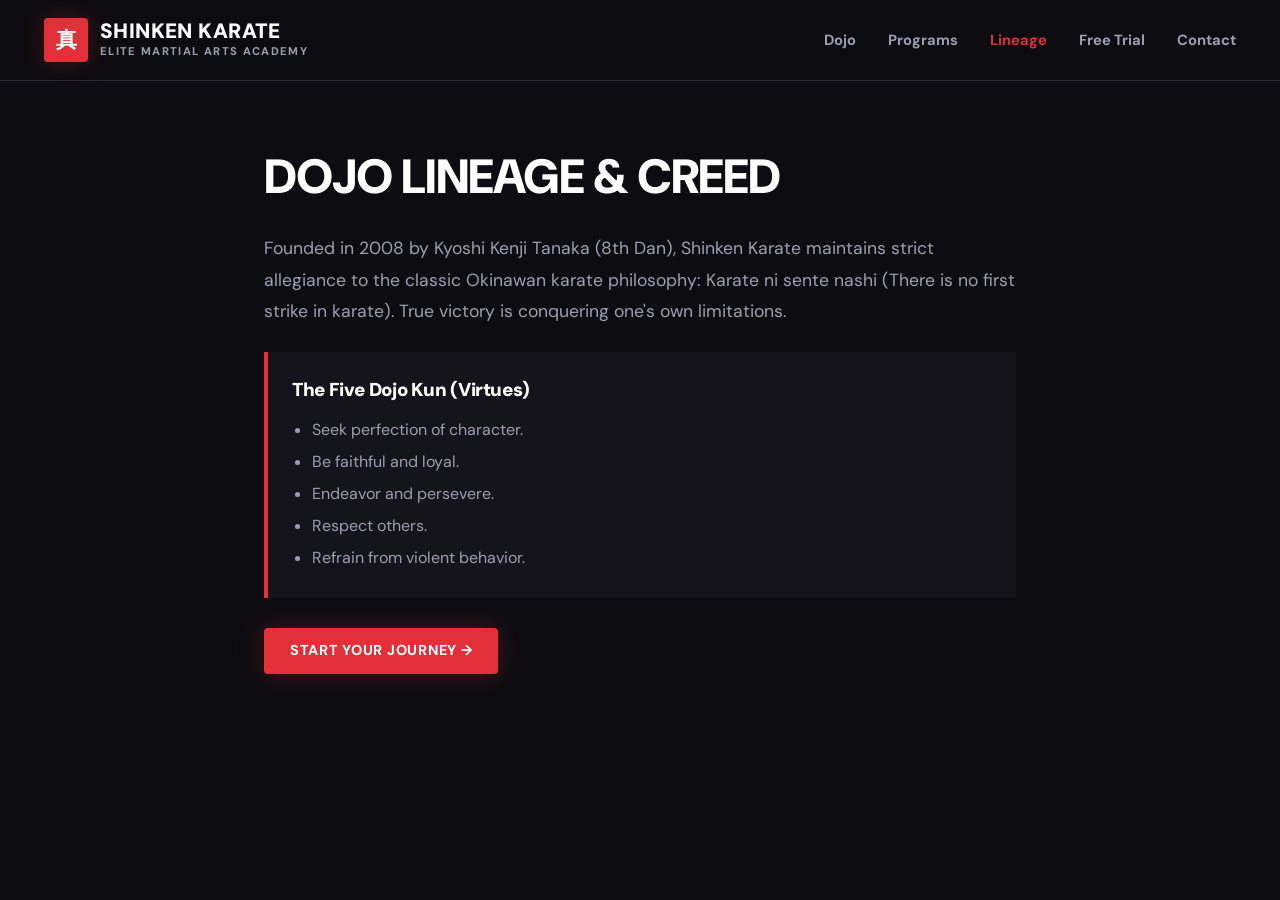
==== about.html @ 0f867ace "feat: initial release of scalenova-demo-08-shinken-martialarts" ====
<!DOCTYPE html><html lang="en"><head><meta charset="UTF-8"><title>Lineage — Shinken Karate Academy</title><link rel="stylesheet" href="src/styles/theme.css"></head><body>
<header class="site-header"><div class="container header-inner"><a href="index.html" class="brand"><div class="brand-badge">真</div><div><div class="brand-name">SHINKEN KARATE</div><div class="brand-sub">Elite Martial Arts Academy</div></div></a><nav><ul class="nav-links"><li><a href="index.html" class="nav-link">Dojo</a></li><li><a href="programs.html" class="nav-link">Programs</a></li><li><a href="about.html" class="nav-link active">Lineage</a></li><li><a href="trial.html" class="nav-link">Free Trial</a></li><li><a href="contact.html" class="nav-link">Contact</a></li></ul></nav></div></header>
<div class="container" style="max-width:800px; padding:60px 24px 100px;"><h1 style="font-size:3rem; text-transform:uppercase; margin-bottom:20px;">Dojo Lineage & Creed</h1><p style="color:var(--text-muted); font-size:1.1rem; line-height:1.8; margin-bottom:24px;">Founded in 2008 by Kyoshi Kenji Tanaka (8th Dan), Shinken Karate maintains strict allegiance to the classic Okinawan karate philosophy: Karate ni sente nashi (There is no first strike in karate). True victory is conquering one's own limitations.</p>
<div style="background:var(--bg-secondary); border-left:4px solid var(--color-crimson); padding:24px; margin-bottom:30px;"><h3 style="color:#FFF; margin-bottom:10px;">The Five Dojo Kun (Virtues)</h3><ul style="padding-left:20px; line-height:2; color:var(--text-muted);"><li>Seek perfection of character.</li><li>Be faithful and loyal.</li><li>Endeavor and persevere.</li><li>Respect others.</li><li>Refrain from violent behavior.</li></ul></div>
<a href="trial.html" class="btn btn-primary">Start Your Journey &rarr;</a>
</div></body></html>
---- src/styles/theme.css ----
/* ==============================================================================
   SCALENOVA SYSTEMS — DEMO 08: SHINKEN KARATE ACADEMY
   Martial Arts & Athletic Training Center Design System
   ============================================================================== */

@import url('https://fonts.googleapis.com/css2?family=DM+Sans:ital,wght@0,400;0,500;0,700;0,900;1,700&display=swap');

:root {
  --bg-primary: #0D0D11;
  --bg-secondary: #14141A;
  --bg-card: #1B1B24;
  --surface-overlay: rgba(13, 13, 17, 0.95);
  --border-subtle: #292936;
  --border-crimson: #E33038;
  
  --color-crimson: #E33038;
  --color-crimson-hover: #C52229;
  --color-gold: #C29F3E;
  --color-belt-white: #FFFFFF;
  --color-belt-black: #000000;
  
  --text-main: #FFFFFF;
  --text-muted: #9E9EB2;
  --text-light: #6E6E82;

  --shadow-card: 0 8px 24px rgba(0, 0, 0, 0.5);
  --shadow-red-glow: 0 0 24px rgba(227, 48, 56, 0.25);

  --font-main: 'DM Sans', -apple-system, BlinkMacSystemFont, sans-serif;
  
  --radius-sm: 4px;
  --radius-md: 8px;
  --radius-lg: 16px;
  --radius-full: 9999px;
  --transition: all 0.25s cubic-bezier(0.16, 1, 0.3, 1);
}

* { box-sizing: border-box; margin: 0; padding: 0; }

body {
  background-color: var(--bg-primary);
  color: var(--text-main);
  font-family: var(--font-main);
  line-height: 1.5;
  -webkit-font-smoothing: antialiased;
  overflow-x: hidden;
}

h1, h2, h3, h4 {
  font-weight: 900;
  letter-spacing: -0.02em;
  color: var(--text-main);
}

a { color: inherit; text-decoration: none; }

.container {
  width: 100%;
  max-width: 1240px;
  margin: 0 auto;
  padding: 0 24px;
}

/* Dispatch Alert */
.alert-bar {
  background-color: var(--color-crimson);
  color: #FFF;
  font-size: 0.84rem;
  font-weight: 700;
  text-align: center;
  padding: 10px 0;
  letter-spacing: 0.04em;
  text-transform: uppercase;
}
.alert-bar a { text-decoration: underline; margin-left: 8px; }

/* Site Header */
.site-header {
  position: sticky;
  top: 0;
  z-index: 100;
  background: var(--surface-overlay);
  backdrop-filter: blur(14px);
  border-bottom: 1px solid var(--border-subtle);
}
.header-inner {
  display: flex;
  align-items: center;
  justify-content: space-between;
  height: 80px;
}
.brand {
  display: flex;
  align-items: center;
  gap: 12px;
}
.brand-badge {
  width: 44px;
  height: 44px;
  background: var(--color-crimson);
  border-radius: var(--radius-sm);
  display: flex;
  align-items: center;
  justify-content: center;
  color: #FFF;
  font-weight: 900;
  font-size: 1.3rem;
  box-shadow: var(--shadow-red-glow);
}
.brand-name {
  font-size: 1.3rem;
  font-weight: 900;
  letter-spacing: 0.02em;
  line-height: 1.1;
}
.brand-sub {
  font-size: 0.7rem;
  color: var(--text-muted);
  text-transform: uppercase;
  letter-spacing: 0.12em;
  font-weight: 700;
}

.nav-links {
  display: flex;
  gap: 32px;
  list-style: none;
}
.nav-link {
  font-size: 0.92rem;
  font-weight: 700;
  color: var(--text-muted);
  transition: var(--transition);
  padding: 6px 0;
}
.nav-link:hover, .nav-link.active {
  color: var(--color-crimson);
}

.btn {
  display: inline-flex;
  align-items: center;
  justify-content: center;
  gap: 8px;
  padding: 12px 26px;
  border-radius: var(--radius-sm);
  font-weight: 700;
  font-size: 0.9rem;
  text-transform: uppercase;
  letter-spacing: 0.05em;
  cursor: pointer;
  transition: var(--transition);
  border: none;
}
.btn-primary {
  background: var(--color-crimson);
  color: #FFF;
  box-shadow: var(--shadow-red-glow);
}
.btn-primary:hover {
  background: var(--color-crimson-hover);
  transform: translateY(-2px);
}
.btn-outline {
  border: 1px solid var(--border-subtle);
  background: var(--bg-secondary);
  color: #FFF;
}
.btn-outline:hover {
  border-color: var(--color-crimson);
  color: var(--color-crimson);
}

/* Hero Section */
.hero {
  padding: 100px 0 80px;
  background: radial-gradient(circle at 80% 20%, rgba(227, 48, 56, 0.15) 0%, transparent 50%),
              linear-gradient(180deg, var(--bg-primary) 0%, var(--bg-secondary) 100%);
}
.hero-grid {
  display: grid;
  grid-template-columns: 1.1fr 0.9fr;
  gap: 60px;
  align-items: center;
}
.hero-tag {
  display: inline-flex;
  align-items: center;
  gap: 8px;
  background: rgba(227, 48, 56, 0.15);
  border: 1px solid var(--color-crimson);
  color: var(--color-crimson);
  padding: 6px 14px;
  border-radius: var(--radius-full);
  font-size: 0.78rem;
  font-weight: 800;
  letter-spacing: 0.08em;
  text-transform: uppercase;
  margin-bottom: 24px;
}
.hero-title {
  font-size: 3.8rem;
  line-height: 1.08;
  margin-bottom: 24px;
  text-transform: uppercase;
}
.hero-title span {
  color: var(--color-crimson);
}
.hero-lead {
  font-size: 1.15rem;
  color: var(--text-muted);
  line-height: 1.7;
  margin-bottom: 36px;
  max-width: 560px;
}
.hero-cta {
  display: flex;
  gap: 16px;
  margin-bottom: 48px;
  flex-wrap: wrap;
}
.hero-stats {
  display: grid;
  grid-template-columns: repeat(3, 1fr);
  gap: 24px;
  border-top: 1px solid var(--border-subtle);
  padding-top: 28px;
}
.stat-val {
  font-size: 2.2rem;
  font-weight: 900;
  color: #FFF;
}
.stat-val span { color: var(--color-crimson); }
.stat-label {
  font-size: 0.8rem;
  color: var(--text-light);
  font-weight: 700;
  text-transform: uppercase;
  letter-spacing: 0.05em;
}

.hero-img-card {
  position: relative;
  border-radius: var(--radius-md);
  overflow: hidden;
  border: 1px solid var(--border-subtle);
  box-shadow: var(--shadow-card);
}
.hero-img-card img {
  width: 100%;
  height: 480px;
  object-fit: cover;
  display: block;
}
.hero-overlay-badge {
  position: absolute;
  bottom: 20px;
  left: 20px;
  right: 20px;
  background: rgba(13, 13, 17, 0.85);
  backdrop-filter: blur(10px);
  border: 1px solid var(--border-subtle);
  padding: 18px 24px;
  border-radius: var(--radius-sm);
  display: flex;
  justify-content: space-between;
  align-items: center;
}

/* Programs Section */
.section {
  padding: 90px 0;
}
.section-header {
  text-align: center;
  max-width: 640px;
  margin: 0 auto 60px;
}
.section-tag {
  color: var(--color-crimson);
  font-size: 0.8rem;
  font-weight: 800;
  letter-spacing: 0.15em;
  text-transform: uppercase;
  margin-bottom: 12px;
  display: block;
}
.section-title {
  font-size: 2.8rem;
  text-transform: uppercase;
  margin-bottom: 16px;
}
.section-desc {
  color: var(--text-muted);
  font-size: 1.05rem;
}

.program-grid {
  display: grid;
  grid-template-columns: repeat(auto-fit, minmax(280px, 1fr));
  gap: 24px;
}
.program-card {
  background: var(--bg-card);
  border: 1px solid var(--border-subtle);
  border-radius: var(--radius-sm);
  overflow: hidden;
  transition: var(--transition);
  display: flex;
  flex-direction: column;
}
.program-card:hover {
  border-color: var(--color-crimson);
  transform: translateY(-6px);
  box-shadow: var(--shadow-card);
}
.program-thumb {
  height: 220px;
  overflow: hidden;
  position: relative;
}
.program-thumb img {
  width: 100%;
  height: 100%;
  object-fit: cover;
  transition: transform 0.5s ease;
}
.program-card:hover .program-thumb img {
  transform: scale(1.08);
}
.program-badge {
  position: absolute;
  top: 12px;
  left: 12px;
  background: var(--color-crimson);
  color: #FFF;
  font-size: 0.72rem;
  font-weight: 800;
  padding: 4px 10px;
  border-radius: var(--radius-sm);
  text-transform: uppercase;
}
.program-body {
  padding: 24px;
  display: flex;
  flex-direction: column;
  flex-grow: 1;
}
.program-title {
  font-size: 1.35rem;
  margin-bottom: 10px;
  text-transform: uppercase;
}
.program-desc {
  font-size: 0.9rem;
  color: var(--text-muted);
  line-height: 1.6;
  margin-bottom: 20px;
  flex-grow: 1;
}

/* Schedule Table */
.schedule-tabs {
  display: flex;
  justify-content: center;
  gap: 10px;
  margin-bottom: 30px;
  flex-wrap: wrap;
}
.tab-btn {
  padding: 10px 20px;
  background: var(--bg-card);
  border: 1px solid var(--border-subtle);
  color: var(--text-muted);
  font-weight: 700;
  font-size: 0.85rem;
  border-radius: var(--radius-sm);
  cursor: pointer;
  transition: var(--transition);
}
.tab-btn.active, .tab-btn:hover {
  background: var(--color-crimson);
  color: #FFF;
  border-color: var(--color-crimson);
}
.schedule-table {
  width: 100%;
  border-collapse: collapse;
  background: var(--bg-card);
  border-radius: var(--radius-sm);
  overflow: hidden;
  border: 1px solid var(--border-subtle);
}
.schedule-table th, .schedule-table td {
  padding: 16px 20px;
  text-align: left;
  border-bottom: 1px solid var(--border-subtle);
}
.schedule-table th {
  background: var(--bg-secondary);
  color: var(--text-muted);
  font-size: 0.8rem;
  text-transform: uppercase;
  letter-spacing: 0.08em;
}
.schedule-table td {
  font-size: 0.95rem;
}

/* Free Trial Callout */
.trial-banner {
  background: linear-gradient(135deg, #1A1A24 0%, #0D0D11 100%);
  border: 1px solid var(--color-crimson);
  border-radius: var(--radius-md);
  padding: 60px 40px;
  text-align: center;
  box-shadow: var(--shadow-red-glow);
}

/* Footer */
.site-footer {
  background: #08080B;
  border-top: 1px solid var(--border-subtle);
  padding: 80px 0 30px;
}
.footer-grid {
  display: grid;
  grid-template-columns: 1.4fr 1fr 1fr 1fr;
  gap: 40px;
  margin-bottom: 60px;
}
.footer-col h4 {
  font-size: 0.95rem;
  color: var(--color-crimson);
  text-transform: uppercase;
  letter-spacing: 0.1em;
  margin-bottom: 20px;
}
.footer-links { list-style: none; }
.footer-links li { margin-bottom: 12px; }
.footer-links a {
  font-size: 0.88rem;
  color: var(--text-muted);
  transition: var(--transition);
}
.footer-links a:hover { color: #FFF; }
.footer-bottom {
  border-top: 1px solid var(--border-subtle);
  padding-top: 30px;
  display: flex;
  justify-content: space-between;
  font-size: 0.82rem;
  color: var(--text-light);
}

@media(max-width: 900px) {
  .hero-grid { grid-template-columns: 1fr; }
  .footer-grid { grid-template-columns: 1fr 1fr; }
}
@media(max-width: 600px) {
  .nav-links { display: none; }
  .hero-title { font-size: 2.6rem; }
  .footer-grid { grid-template-columns: 1fr; }
}
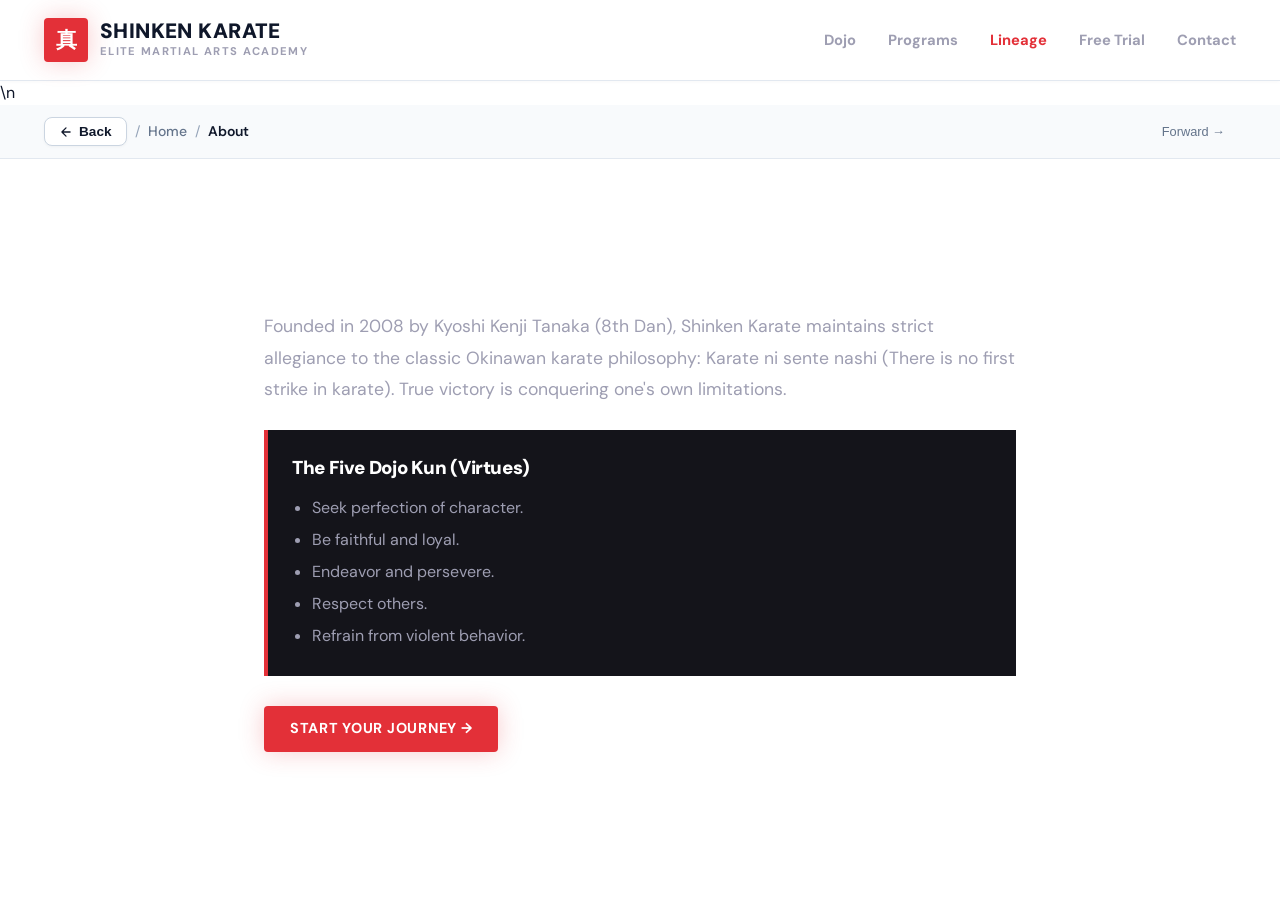
==== commit ca84bd7d: "feat: upgrade to Light Luxury design system, stacked single-column forms, in-window navigation & mob" ====
--- a/about.html
+++ b/about.html
@@ -1,5 +1,24 @@
 <!DOCTYPE html><html lang="en"><head><meta charset="UTF-8"><title>Lineage — Shinken Karate Academy</title><link rel="stylesheet" href="src/styles/theme.css"></head><body>
-<header class="site-header"><div class="container header-inner"><a href="index.html" class="brand"><div class="brand-badge">真</div><div><div class="brand-name">SHINKEN KARATE</div><div class="brand-sub">Elite Martial Arts Academy</div></div></a><nav><ul class="nav-links"><li><a href="index.html" class="nav-link">Dojo</a></li><li><a href="programs.html" class="nav-link">Programs</a></li><li><a href="about.html" class="nav-link active">Lineage</a></li><li><a href="trial.html" class="nav-link">Free Trial</a></li><li><a href="contact.html" class="nav-link">Contact</a></li></ul></nav></div></header>
+<header class="site-header"><div class="container header-inner"><a href="index.html" class="brand"><div class="brand-badge">真</div><div><div class="brand-name">SHINKEN KARATE</div><div class="brand-sub">Elite Martial Arts Academy</div></div></a><nav><ul class="nav-links"><li><a href="index.html" class="nav-link">Dojo</a></li><li><a href="programs.html" class="nav-link">Programs</a></li><li><a href="about.html" class="nav-link active">Lineage</a></li><li><a href="trial.html" class="nav-link">Free Trial</a></li><li><a href="contact.html" class="nav-link">Contact</a></li></ul></nav></div></header>\n
+  <!-- In-Window Breadcrumb & Front/Back Navigation -->
+  <div class="subpage-nav-bar">
+    <div class="container" style="display:flex; align-items:center; justify-content:space-between; flex-wrap:wrap; gap:12px;">
+      <div style="display:flex; align-items:center; gap:8px; font-size:0.875rem;">
+        <button onclick="window.history.length > 1 ? window.history.back() : window.location.href=\'index.html\'" class="btn-subpage-back" aria-label="Navigate Back">
+          <svg width="14" height="14" viewBox="0 0 24 24" fill="none" stroke="currentColor" stroke-width="2.2" stroke-linecap="round" stroke-linejoin="round"><path d="M19 12H5M12 19l-7-7 7-7"/></svg>
+          Back
+        </button>
+        <span style="color:#94A3B8;">/</span>
+        <a href="index.html" style="color:#64748B; text-decoration:none; font-weight:500;">Home</a>
+        <span style="color:#94A3B8;">/</span>
+        <span style="color:#0F172A; font-weight:600;">About</span>
+      </div>
+      <div style="display:flex; align-items:center; gap:8px;">
+        <button onclick="window.history.forward()" style="display:inline-flex; align-items:center; gap:4px; background:transparent; border:1px solid transparent; color:#64748B; padding:6px 10px; border-radius:6px; font-size:0.8rem; cursor:pointer;" title="Navigate Forward">Forward &rarr;</button>
+      </div>
+    </div>
+  </div>
+
 <div class="container" style="max-width:800px; padding:60px 24px 100px;"><h1 style="font-size:3rem; text-transform:uppercase; margin-bottom:20px;">Dojo Lineage & Creed</h1><p style="color:var(--text-muted); font-size:1.1rem; line-height:1.8; margin-bottom:24px;">Founded in 2008 by Kyoshi Kenji Tanaka (8th Dan), Shinken Karate maintains strict allegiance to the classic Okinawan karate philosophy: Karate ni sente nashi (There is no first strike in karate). True victory is conquering one's own limitations.</p>
 <div style="background:var(--bg-secondary); border-left:4px solid var(--color-crimson); padding:24px; margin-bottom:30px;"><h3 style="color:#FFF; margin-bottom:10px;">The Five Dojo Kun (Virtues)</h3><ul style="padding-left:20px; line-height:2; color:var(--text-muted);"><li>Seek perfection of character.</li><li>Be faithful and loyal.</li><li>Endeavor and persevere.</li><li>Respect others.</li><li>Refrain from violent behavior.</li></ul></div>
 <a href="trial.html" class="btn btn-primary">Start Your Journey &rarr;</a>
--- a/src/styles/theme.css
+++ b/src/styles/theme.css
@@ -464,3 +464,220 @@
   .hero-title { font-size: 2.6rem; }
   .footer-grid { grid-template-columns: 1fr; }
 }
+\n
+/* =========================================================================
+ * SCALENOVA PREMIUM LIGHT LUXURY & MOTIONSITES.AI DESIGN SYSTEM TOKENS
+ * Mobile-First Single-Column Stacked Forms, Light Luxury Aesthetic,
+ * Micro-Animations, Smooth In-Window Navigation & Floating Indicators.
+ * ========================================================================= */
+
+:root {
+  --sn-bg-primary: #FFFFFF;
+  --sn-bg-secondary: #F8FAFC;
+  --sn-bg-tertiary: #F1F5F9;
+  --sn-card-bg: #FFFFFF;
+  --sn-border-subtle: #E2E8F0;
+  --sn-border-focus: #3B82F6;
+  --sn-text-main: #0F172A;
+  --sn-text-body: #334155;
+  --sn-text-muted: #64748B;
+  --sn-shadow-card: 0 4px 20px -2px rgba(15, 23, 42, 0.05), 0 2px 6px -1px rgba(15, 23, 42, 0.02);
+  --sn-shadow-hover: 0 20px 35px -10px rgba(15, 23, 42, 0.08), 0 1px 3px rgba(0, 0, 0, 0.05);
+}
+
+/* 1. LIGHT LUXURY BACKGROUND TRANSFORMATION */
+body {
+  background-color: #FFFFFF !important;
+  color: #0F172A !important;
+  overflow-x: hidden !important;
+}
+
+.top-dispatch-bar {
+  background: #F1F5F9 !important;
+  color: #0F172A !important;
+  border-bottom: 1px solid #E2E8F0 !important;
+}
+
+.top-dispatch-bar a {
+  color: #0F172A !important;
+}
+
+.site-header {
+  background: rgba(255, 255, 255, 0.94) !important;
+  backdrop-filter: blur(16px) !important;
+  -webkit-backdrop-filter: blur(16px) !important;
+  border-bottom: 1px solid #E2E8F0 !important;
+  box-shadow: 0 1px 4px rgba(0, 0, 0, 0.03) !important;
+}
+
+.site-footer {
+  background-color: #F8FAFC !important;
+  color: #475569 !important;
+  border-top: 1px solid #E2E8F0 !important;
+}
+
+.site-footer h3, .site-footer h4, .footer-brand h3, .footer-col h4, .footer-column h4 {
+  color: #0F172A !important;
+}
+
+.site-footer a {
+  color: #64748B !important;
+  transition: color 0.2s ease !important;
+}
+
+.site-footer a:hover {
+  color: #2563EB !important;
+}
+
+.footer-bottom {
+  border-top: 1px solid #E2E8F0 !important;
+  color: #64748B !important;
+}
+
+/* 2. MOBILE-FIRST SINGLE-COLUMN STACKED FORMS (ZERO COLLISION) */
+form {
+  display: flex !important;
+  flex-direction: column !important;
+  width: 100% !important;
+}
+
+.form-row-2col, .form-row, .form-grid, .grid-cols-2 {
+  display: flex !important;
+  flex-direction: column !important;
+  width: 100% !important;
+  gap: 16px !important;
+  margin-bottom: 0 !important;
+}
+
+.form-group, .field, .input-group {
+  width: 100% !important;
+  display: flex !important;
+  flex-direction: column !important;
+  gap: 6px !important;
+  margin-bottom: 18px !important;
+  box-sizing: border-box !important;
+}
+
+.form-group label, .field label {
+  font-size: 0.875rem !important;
+  font-weight: 600 !important;
+  color: #1E293B !important;
+  margin-bottom: 4px !important;
+  display: block !important;
+  letter-spacing: -0.01em !important;
+}
+
+.form-group input, .form-group select, .form-group textarea,
+.field input, .field select, .field textarea,
+input[type="text"], input[type="email"], input[type="tel"], input[type="date"], input[type="number"], select, textarea {
+  width: 100% !important;
+  max-width: 100% !important;
+  box-sizing: border-box !important;
+  display: block !important;
+  padding: 13px 16px !important;
+  border: 1px solid #CBD5E1 !important;
+  border-radius: 10px !important;
+  background-color: #FFFFFF !important;
+  color: #0F172A !important;
+  font-size: 0.95rem !important;
+  line-height: 1.5 !important;
+  font-family: inherit !important;
+  transition: all 0.2s cubic-bezier(0.16, 1, 0.3, 1) !important;
+}
+
+.form-group input:focus, .form-group select:focus, .form-group textarea:focus,
+input:focus, select:focus, textarea:focus {
+  outline: none !important;
+  border-color: #3B82F6 !important;
+  box-shadow: 0 0 0 3px rgba(59, 130, 246, 0.16) !important;
+  background-color: #FFFFFF !important;
+}
+
+/* 3. MOTIONSITES.AI & 21ST.DEV ANIMATIONS & FLOATS */
+@keyframes floatSlowBadge {
+  0%, 100% { transform: translateY(0px); }
+  50% { transform: translateY(-5px); }
+}
+
+@keyframes pulseGlowEmerald {
+  0%, 100% { box-shadow: 0 0 0 0 rgba(16, 185, 129, 0.4); }
+  50% { box-shadow: 0 0 0 6px rgba(16, 185, 129, 0); }
+}
+
+.pulse-indicator, .live-indicator, .status-dot {
+  display: inline-block !important;
+  width: 8px !important;
+  height: 8px !important;
+  border-radius: 50% !important;
+  background-color: #10B981 !important;
+  animation: pulseGlowEmerald 2s infinite !important;
+  margin-right: 6px !important;
+  vertical-align: middle !important;
+}
+
+.bento-card, .card, .service-card, .feature-card, .product-card, .pricing-card, .case-card {
+  background: #FFFFFF !important;
+  border: 1px solid #E2E8F0 !important;
+  border-radius: 16px !important;
+  box-shadow: var(--sn-shadow-card) !important;
+  transition: all 0.3s cubic-bezier(0.16, 1, 0.3, 1) !important;
+}
+
+.bento-card:hover, .card:hover, .service-card:hover, .feature-card:hover, .product-card:hover, .pricing-card:hover, .case-card:hover {
+  transform: translateY(-4px) !important;
+  border-color: #CBD5E1 !important;
+  box-shadow: var(--sn-shadow-hover) !important;
+}
+
+/* 4. SUBPAGE IN-WINDOW BREADCRUMB & NAVIGATION */
+.subpage-nav-bar {
+  background: #F8FAFC !important;
+  border-bottom: 1px solid #E2E8F0 !important;
+  padding: 12px 0 !important;
+  position: relative !important;
+  z-index: 40 !important;
+}
+
+.btn-subpage-back {
+  display: inline-flex !important;
+  align-items: center !important;
+  gap: 6px !important;
+  background: #FFFFFF !important;
+  border: 1px solid #CBD5E1 !important;
+  color: #0F172A !important;
+  padding: 6px 14px !important;
+  border-radius: 8px !important;
+  font-weight: 600 !important;
+  font-size: 0.85rem !important;
+  cursor: pointer !important;
+  transition: all 0.2s ease !important;
+  box-shadow: 0 1px 3px rgba(0, 0, 0, 0.04) !important;
+}
+
+.btn-subpage-back:hover {
+  border-color: #3B82F6 !important;
+  color: #2563EB !important;
+  transform: translateX(-2px) !important;
+}
+
+/* 5. RESPONSIVE MOBILE POLISH */
+@media (max-width: 768px) {
+  .site-header {
+    padding: 12px 0 !important;
+  }
+  .container {
+    padding-left: 20px !important;
+    padding-right: 20px !important;
+  }
+  h1 {
+    font-size: 2.1rem !important;
+    line-height: 1.2 !important;
+  }
+  .site-footer {
+    padding: 50px 0 30px !important;
+  }
+  .footer-grid {
+    grid-template-columns: 1fr !important;
+    gap: 32px !important;
+  }
+}
